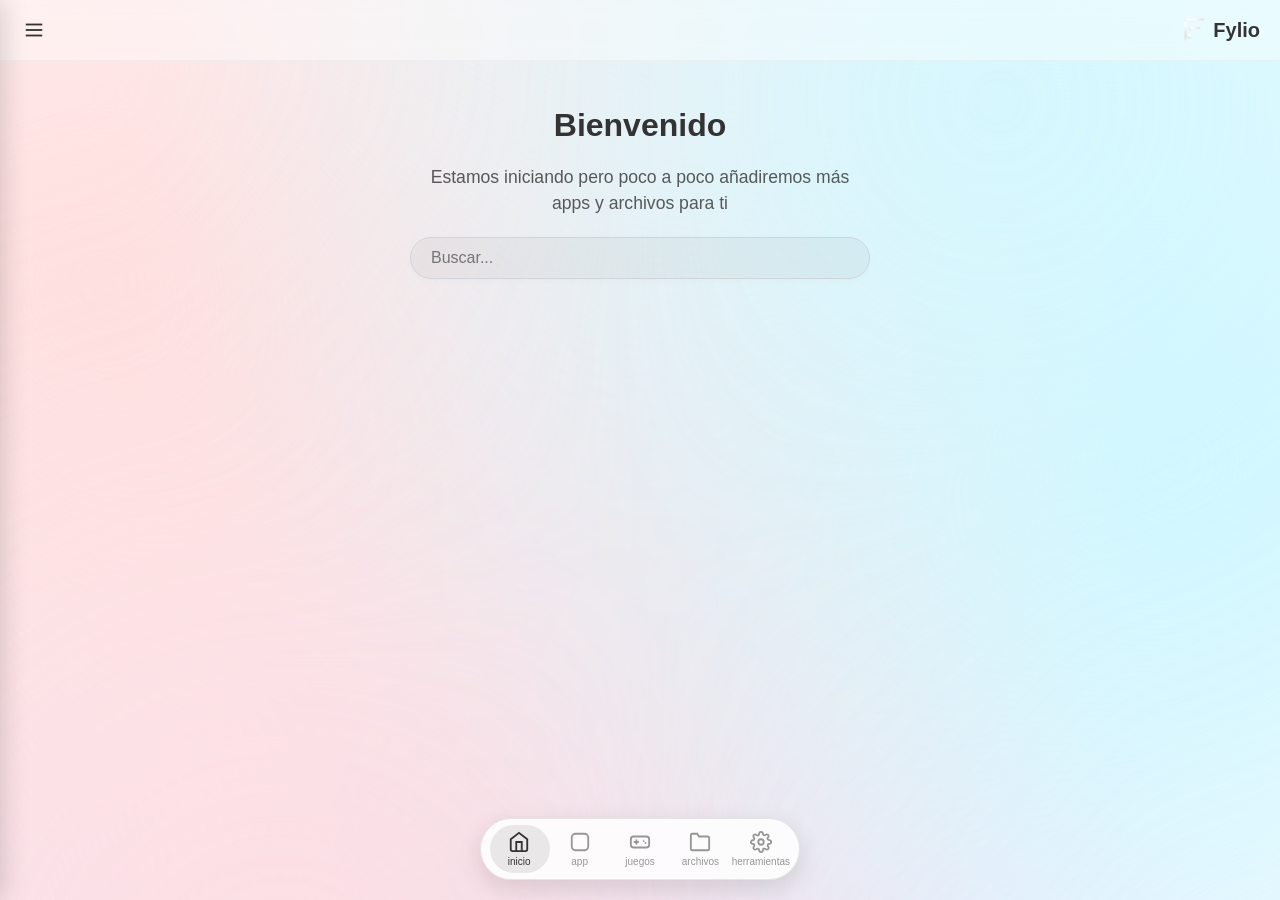
==== index.html @ 5b0f7b59 "Update index.html" ====
<!DOCTYPE html>
<html lang="es">
<head>
    <script defer src="https://cloud.umami.is/script.js" data-website-id="0427147e-a032-4fca-82ee-4af33ca00651"></script>
    <meta charset="UTF-8">
    <meta name="viewport" content="width=device-width, initial-scale=1.0">
    <title>Descarga APK Y Más</title>
    <link class="favicon" rel="icon" href="favicon-claro.png" media="(prefers-color-scheme: light)">
    <link class="favicon" rel="icon" href="favicon-oscuro.png" media="(prefers-color-scheme: dark)">
    <link rel="stylesheet" href="styles.css">
    <meta property="og:title" content="Descarga APK Y Más">
    <meta property="og:description" content="Busca Menos, Encuentra Más">
    <meta property="og:image" content="https://fylio-app.vercel.app/favicon-claro.png">
    <meta property="og:url" content="https://fylio-app.vercel.app/">
    <meta property="og:site_name" content="Fylio descargas">
    <meta name="application-name" content="Fylio descargas">
    <meta property="fb:app_id" content="TU_ID_AQUÍ">
    <meta property="og:type" content="website">
    <style>
        /* Variables globales - Tema Claro por defecto */
        :root {
            --bg-color: #f9f9f9;
            --danger: #dc3545;
            --modal-bg: white;
            --primary: #007bff;
            --success: #28a745;
            --text-color: #333;
            --btn-border: #d1d5db;
            --svg-color: #000000;
            --float-icon-color: #a0a0a0;
            --nav-bg: #ffffff;
            --nav-icon-color: #000000;
            --nav-indicator-bg: rgba(0, 0, 0, 0.08);
            --btn-inset-color: rgba(0, 0, 0, 0.4); /* Borde negro desaturado para tema claro */
        }

        .page-loader {
            position: fixed;
            top: 0;
            left: 0;
            height: 4px;
            background: linear-gradient(90deg, var(--primary), #00d2ff);
            width: 0%;
            z-index: 10000;
            transition: width 0.4s ease, opacity 0.3s ease;
        }

        .animated-background {
            position: fixed;
            top: 0;
            left: 0;
            width: 100%;
            height: 100%;
            z-index: -1;
            background-color: #ffffff;
            overflow: hidden;
            transition: background-color 0.4s ease;
            transform: translateZ(0);
            backface-visibility: hidden;
        }

        .animated-background::before,
        .animated-background::after {
            content: '';
            position: absolute;
            width: 140vmax;
            height: 140vmax;
            top: -20vmax;
            left: -20vmax;
            background: radial-gradient(circle at 20% 30%, #ffdfdf 0%, transparent 55%),
                        radial-gradient(circle at 80% 40%, #d1f7ff 0%, transparent 55%),
                        radial-gradient(circle at 40% 80%, #e0d1ff 0%, transparent 55%);
            filter: blur(40px); 
            transform: translate3d(0,0,0);
            will-change: transform;
            animation: liquid-movement-1 22s infinite alternate ease-in-out;
        }

        .animated-background::after {
            background: radial-gradient(circle at 70% 20%, #d1f7ff 0%, transparent 45%),
                        radial-gradient(circle at 30% 70%, #ffdfdf 0%, transparent 50%);
            animation: liquid-movement-2 17s infinite alternate ease-in-out;
            opacity: 0.8;
        }

        .floating-icons-container {
            position: absolute;
            top: 0;
            left: 0;
            width: 100%;
            height: 100%;
            pointer-events: none;
            z-index: 1;
        }

        .floating-icon {
            position: absolute;
            width: 20px;
            height: 20px;
            color: var(--float-icon-color);
            opacity: 0.35;
            animation: soft-float 16s infinite ease-in-out alternate;
        }

        @keyframes soft-float {
            0% { transform: translate(0, 0) rotate(0deg); }
            50% { transform: translate(20px, -30px) rotate(10deg); }
            100% { transform: translate(-10px, 20px) rotate(-10deg); }
        }

        /* DETECCIÓN AUTOMÁTICA DEL MODO OSCURO */
        @media (prefers-color-scheme: dark) {
            :root {
                --bg-color: #0d0f14;
                --modal-bg: #161920;
                --text-color: #f0f4f8;
                --btn-border: #2d3139;
                --svg-color: #ffffff;
                --primary: #388bfd;
                --float-icon-color: #b0b3b8;
                --nav-bg: #161920;
                --nav-icon-color: #ffffff;
                --nav-indicator-bg: rgba(255, 255, 255, 0.15);
                --btn-inset-color: rgba(255, 255, 255, 0.4); /* Borde blanco desaturado para tema oscuro */
            }
            .animated-background {
                background-color: #0d0f14;
            }
            .animated-background::before {
                background: radial-gradient(circle at 20% 30%, rgba(139, 92, 246, 0.12) 0%, transparent 55%),
                            radial-gradient(circle at 80% 40%, rgba(56, 139, 253, 0.12) 0%, transparent 55%),
                            radial-gradient(circle at 40% 80%, rgba(236, 72, 153, 0.08) 0%, transparent 55%);
                opacity: 1;
            }
            .animated-background::after {
                background: radial-gradient(circle at 70% 20%, rgba(56, 139, 253, 0.12) 0%, transparent 45%),
                            radial-gradient(circle at 30% 70%, rgba(139, 92, 246, 0.08) 0%, transparent 50%);
                opacity: 1;
            }
            header {
                background: rgba(13, 15, 20, 0.5) !important;
                border-bottom: 1px solid rgba(255, 255, 255, 0.08) !important;
            }
        }

        @keyframes liquid-movement-1 {
            0% { transform: translate3d(0, 0, 0) scale(1) rotate(0deg); }
            50% { transform: translate3d(3vw, 4vh, 0) scale(1.05) rotate(45deg); }
            100% { transform: translate3d(-1vw, 2vh, 0) scale(0.95) rotate(90deg); }
        }

        @keyframes liquid-movement-2 {
            0% { transform: translate3d(0, 0, 0) scale(1) rotate(0deg); }
            50% { transform: translate3d(-3vw, -2vh, 0) scale(0.95) rotate(-45deg); }
            100% { transform: translate3d(2vw, 3vh, 0) scale(1.02) rotate(-90deg); }
        }

        * {
            box-sizing: border-box;
            font-family: 'Segoe UI', Roboto, sans-serif;
            margin: 0;
            padding: 0;
            transition: background-color 0.3s, color 0.3s, border-color 0.3s;
            -webkit-tap-highlight-color: transparent;
        }

        body {
            background-color: var(--bg-color);
            color: var(--text-color);
            line-height: 1.5;
            overflow-x: hidden;
        }

        header {
            align-items: center;
            background: rgba(255, 255, 255, 0.4); 
            backdrop-filter: blur(10px);
            -webkit-backdrop-filter: blur(10px);
            border-bottom: 1px solid rgba(229, 231, 235, 0.5);
            display: flex;
            justify-content: space-between;
            padding: 15px 20px;
            position: relative;
            z-index: 10;
        }

        .brand-container {
            align-items: center;
            display: flex;
            gap: 8px;
        }

        .brand-logo {
            height: 24px;
            width: auto;
            display: block;
        }

        .brand-name {
            font-size: 1.25rem;
            font-weight: 600;
        }

        .icon-btn {
            align-items: center;
            background: none;
            border: none;
            border-radius: 50%;
            cursor: pointer;
            display: flex;
            height: 28px;
            justify-content: center;
            transition: background 0.2s;
            width: 28px;
        }

        .icon-btn:hover { background: rgba(128,128,128,0.1); }

        .icon-btn svg {
            fill: none;
            height: 22px;
            stroke: var(--text-color);
            stroke-width: 2;
            width: 22px;
        }

        .search-container-full {
            position: relative;
            display: flex;
            align-items: center;
            background: rgba(128, 128, 128, 0.08);
            border: 1px solid var(--btn-border);
            border-radius: 50px;
            padding: 10px 20px;
            width: 100%;
            margin: 20px 0;
            box-shadow: 0 2px 8px rgba(0,0,0,0.02);
            z-index: 2;
        }

        .search-container-full input {
            width: 100%;
            background: none;
            border: none;
            outline: none;
            color: var(--text-color);
            font-size: 1rem;
        }

        .search-container-full svg {
            width: 20px;
            height: 20px;
            fill: none;
            stroke: var(--text-color);
            stroke-width: 2;
            cursor: pointer;
            opacity: 0;
            transition: opacity 0.2s ease;
            pointer-events: none;
        }

        .search-container-full input:not(:placeholder-shown) + svg {
            opacity: 1;
            pointer-events: auto;
        }

        .recent-searches-container {
            display: none;
            background: rgba(128, 128, 128, 0.08);
            backdrop-filter: blur(10px);
            -webkit-backdrop-filter: blur(10px);
            border: 1px solid var(--btn-border);
            border-radius: 20px;
            padding: 15px;
            margin: -10px 0 20px 0;
            box-shadow: 0 8px 24px rgba(0,0,0,0.08);
            text-align: left;
            position: relative;
            z-index: 1;
            animation: fadeDown 0.3s ease;
        }
        @keyframes fadeDown {
            from { opacity: 0; transform: translateY(-10px); }
            to { opacity: 1; transform: translateY(0); }
        }
        .recent-header {
            display: flex;
            justify-content: space-between;
            align-items: center;
            font-size: 13px;
            font-weight: 600;
            color: var(--float-icon-color);
            margin-bottom: 10px;
            padding: 0 5px;
        }
        .recent-header button {
            background: none;
            border: none;
            color: var(--primary);
            cursor: pointer;
            font-size: 13px;
            font-weight: 600;
        }
        .recent-item {
            padding: 10px 12px;
            cursor: pointer;
            border-radius: 12px;
            font-size: 15px;
            display: flex;
            align-items: center;
            gap: 12px;
            transition: background 0.2s;
            color: var(--text-color);
        }
        .recent-item:hover {
            background: rgba(128, 128, 128, 0.08);
        }
        .recent-item svg {
            width: 18px;
            height: 18px;
            stroke: var(--float-icon-color);
        }

        main {
            margin: 0 auto;
            max-width: 500px;
            padding: 40px 20px 100px;
            text-align: center;
        }

        .intro-text {
            font-size: 1.1rem;
            margin-top: 15px;
            opacity: 0.8;
        }

        .drawer-overlay {
            position: fixed;
            top: 0;
            left: 0;
            width: 100%;
            height: 100%;
            background: rgba(0, 0, 0, 0.4);
            backdrop-filter: blur(2px);
            -webkit-backdrop-filter: blur(2px);
            display: none;
            z-index: 2000;
            opacity: 0;
            transition: opacity 0.3s ease;
        }

        .side-drawer {
            position: fixed;
            top: 0;
            left: -280px;
            width: 280px;
            height: 100%;
            background: var(--modal-bg);
            box-shadow: 4px 0 24px rgba(0, 0, 0, 0.15);
            z-index: 2001;
            display: flex;
            flex-direction: column;
            padding: 24px 16px;
            transition: left 0.35s cubic-bezier(0.25, 1, 0.5, 1);
        }

        .drawer-header {
            display: flex;
            align-items: center;
            justify-content: space-between;
            margin-bottom: 24px;
            padding-bottom: 12px;
            border-bottom: 1px solid rgba(128, 128, 128, 0.15);
        }

        .drawer-title {
            font-size: 1.1rem;
            font-weight: 600;
        }

        .side-btn {
            align-items: center;
            background: transparent;
            border: none;
            border-radius: 12px;
            color: var(--text-color);
            cursor: pointer;
            display: flex;
            font-weight: 500;
            gap: 14px;
            margin-bottom: 8px;
            padding: 12px 16px;
            text-align: left;
            transition: background 0.2s;
            width: 100%;
            font-size: 0.95rem;
        }

        .side-btn:hover { background: rgba(128, 128, 128, 0.08); }

        .side-btn svg {
            fill: none;
            height: 20px;
            stroke: var(--svg-color);
            stroke-width: 2;
            width: 20px;
        }

        .overlay {
            align-items: center;
            backdrop-filter: blur(2px);
            background: rgba(0,0,0,0.5);
            display: none;
            height: 100%;
            justify-content: center;
            left: 0;
            position: fixed;
            top: 0;
            width: 100%;
            z-index: 2000;
        }

        .modal-box {
            background: var(--modal-bg);
            border-radius: 16px;
            box-shadow: 0 8px 32px rgba(0,0,0,0.15);
            padding: 24px;
            width: 320px;
            max-width: 90%;
        }

        .modal-box h3 {
            font-size: 18px;
            font-weight: 600;
            margin-bottom: 16px;
        }

        #search-results {
            display: none;
            margin-top: 32px;
            text-align: center;
        }

        .result-item {
            background: var(--modal-bg);
            border: 1px solid var(--btn-border);
            border-radius: 12px;
            cursor: pointer;
            margin-bottom: 24px;
            padding: 16px;
            position: relative;
            overflow: hidden;
            opacity: 0;
            transform: translateY(15px);
            animation: cardFadeIn 0.4s ease-out forwards;
            transition: transform 0.3s cubic-bezier(0.25, 0.8, 0.25, 1), 
                        box-shadow 0.3s cubic-bezier(0.25, 0.8, 0.25, 1), 
                        border-color 0.3s ease;
        }

        @keyframes cardFadeIn {
            to {
                opacity: 1;
                transform: translateY(0);
            }
        }

        .result-item:hover {
            border-color: var(--primary);
            box-shadow: 0 10px 20px rgba(0,0,0,0.12);
            transform: translateY(-4px) scale(1.01);
        }
        
        .result-item:active {
            transform: translateY(-1px) scale(0.99);
        }

        .card-badge {
            position: absolute;
            top: 10px;
            left: 10px;
            padding: 4px 10px;
            border-radius: 20px;
            font-size: 11px;
            font-weight: bold;
            color: white;
            text-transform: uppercase;
            box-shadow: 0 2px 6px rgba(0,0,0,0.2);
            z-index: 5;
            letter-spacing: 0.5px;
        }
        .badge-nuevo { background-color: var(--success); }
        .badge-actualizado { background-color: #f39c12; }

        .file-info-tags {
            display: flex;
            justify-content: center;
            gap: 8px;
            margin-top: 8px;
            flex-wrap: wrap;
        }

        .info-tag {
            background: rgba(128,128,128,0.1);
            padding: 2px 8px;
            border-radius: 6px;
            font-size: 11px;
            font-weight: 500;
            opacity: 0.75;
        }

        .card-actions {
            display: flex;
            justify-content: flex-end;
            margin-top: 12px;
            border-top: 1px solid rgba(128,128,128,0.08);
            padding-top: 10px;
        }

        .share-card-btn {
            background: transparent;
            border: 1px solid var(--btn-border);
            border-radius: 50px;
            color: var(--text-color);
            cursor: pointer;
            display: flex;
            align-items: center;
            gap: 6px;
            padding: 5px 12px;
            font-size: 12px;
            font-weight: 500;
            transition: all 0.2s ease;
        }

        .share-card-btn:hover {
            background: rgba(128, 128, 128, 0.08);
            border-color: var(--primary);
            color: var(--primary);
        }

        .share-card-btn svg {
            width: 14px;
            height: 14px;
            fill: none;
            stroke: currentColor;
            stroke-width: 2;
        }

        .toast-notification {
            position: fixed;
            bottom: 90px;
            left: 50%;
            transform: translateX(-50%) translateY(20px);
            background: rgba(0, 0, 0, 0.85);
            color: white;
            padding: 10px 20px;
            border-radius: 50px;
            font-size: 13px;
            z-index: 9999;
            opacity: 0;
            pointer-events: none;
            transition: all 0.3s cubic-bezier(0.25, 0.8, 0.25, 1);
        }

        .toast-notification.show {
            opacity: 1;
            transform: translateX(-50%) translateY(0);
        }

        .banner-dynamic {
            align-items: center;
            border-radius: 8px;
            color: white;
            display: flex;
            font-size: 40px;
            font-weight: bold;
            height: 130px;
            justify-content: center;
            margin-bottom: 12px;
            width: 100%;
            background-position: center;
            background-size: cover;
        }

        .result-title {
            font-size: 19px;
            font-weight: 600;
            margin-bottom: 4px;
        }

        /* Pantalla de Carga (Download View) */
        #download-view {
            display: none;
            animation: fadeDown 0.3s ease;
        }

        .loading-image {
            background-position: center;
            background-size: cover;
            border-radius: 12px;
            box-shadow: 0 2px 8px rgba(0,0,0,0.1);
            height: 160px;
            margin: 0 auto 24px;
            max-width: 100%;
            width: 100%;
            align-items: center;
            justify-content: center;
            display: flex;
        }

        .loading-title {
            font-size: 22px;
            font-weight: 600;
            margin-bottom: 24px;
        }

        .circular-loader-container {
            position: relative;
            width: 100px;
            height: 100px;
            margin: 24px auto;
        }

        .circular-loader-container svg {
            transform: rotate(-90deg);
            width: 100px;
            height: 100px;
        }

        .circle-bg {
            fill: none;
            stroke: var(--btn-border);
            stroke-width: 6;
        }

        .circle-progress {
            fill: none;
            stroke: var(--primary);
            stroke-width: 6;
            stroke-linecap: round;
            stroke-dasharray: 276.46;
            stroke-dashoffset: 276.46;
            transition: stroke-dashoffset 1s linear, stroke 0.3s;
        }

        .circular-loader-container.complete .circle-progress {
            stroke: var(--success);
        }

        .circle-content {
            position: absolute;
            top: 50%;
            left: 50%;
            transform: translate(-50%, -50%);
            font-size: 24px;
            font-weight: bold;
            color: var(--text-color);
            display: flex;
            align-items: center;
            justify-content: center;
            width: 100%;
            height: 100%;
        }

        .circle-content svg {
            display: none;
            width: 32px;
            height: 32px;
            stroke: var(--success);
            stroke-width: 2.5;
            fill: none;
            transform: none;
        }

        .circular-loader-container.complete .circle-content svg {
            display: block;
        }
        .circular-loader-container.complete .circle-content span {
            display: none;
        }

        .download-btn {
            align-items: center;
            background: var(--modal-bg);
            border: 1px solid var(--btn-border);
            border-radius: 50px;
            color: var(--text-color);
            cursor: pointer;
            display: flex;
            font-size: 16px;
            font-weight: 500;
            gap: 8px;
            justify-content: center;
            margin: 0 auto;
            max-width: 200px;
            padding: 13px 28px;
            transition: all 0.3s;
            width: 100%;
            position: relative;
        }

        .download-btn.inset-border {
            /* Borde interno blanco o negro semitransparente según tema activo */
            box-shadow: inset 0 0 0 2px var(--btn-inset-color);
        }

        .download-btn:disabled {
            opacity: 0.7;
            cursor: not-allowed;
            pointer-events: none;
        }

        .download-btn.active {
            border-color: var(--primary);
            box-shadow: 0 2px 8px rgba(0, 123, 255, 0.15);
        }

        .lock-icon {
            fill: none;
            height: 18px;
            stroke: currentColor;
            stroke-width: 2;
            width: 18px;
        }

        .bottom-nav-whatsapp {
            position: fixed;
            bottom: 20px;
            left: 50%;
            transform: translateX(-50%);
            width: 85%;
            max-width: 320px; /* Reducido para que la barra sea más corta */
            background: rgba(255, 255, 255, 0.85);
            backdrop-filter: blur(15px);
            -webkit-backdrop-filter: blur(15px);
            border: 1px solid rgba(128, 128, 128, 0.2);
            border-radius: 40px;
            display: flex;
            justify-content: space-around;
            align-items: center;
            padding: 6px 8px;
            z-index: 999;
            box-shadow: 0 8px 24px rgba(0,0,0,0.12);
            touch-action: none; 
        }
        
        @media (prefers-color-scheme: dark) {
            .bottom-nav-whatsapp {
                background: rgba(22, 25, 32, 0.85); 
                border: 1px solid rgba(255, 255, 255, 0.1);
            }
        }

        .nav-indicator {
            position: absolute;
            top: 50%;
            transform: translateY(-50%);
            height: calc(100% - 12px);
            background: var(--nav-indicator-bg);
            border-radius: 30px;
            z-index: 0;
            transition: left 0.4s cubic-bezier(0.25, 1, 0.5, 1), width 0.4s cubic-bezier(0.25, 1, 0.5, 1);
            pointer-events: none;
        }

        .nav-whatsapp-item {
            display: flex;
            flex-direction: column;
            align-items: center;
            background: none;
            border: none;
            color: var(--text-color);
            cursor: pointer;
            font-size: 10px;
            font-weight: 500;
            flex: 1;
            position: relative;
            z-index: 1;
            padding: 6px 0;
            opacity: 0.5;
            transition: opacity 0.3s ease;
        }

        .nav-whatsapp-item[data-active="true"] {
            opacity: 1;
        }

        .nav-whatsapp-item svg {
            width: 22px;
            height: 22px;
            stroke: var(--text-color);
            fill: none;
            stroke-width: 2;
            margin-bottom: 3px;
            transition: stroke 0.3s ease;
        }
    </style>
</head>
<body>

<div id="page-loader" class="page-loader"></div>

<div class="animated-background">
    <div class="floating-icons-container">
        <!-- Contenedor de iconos -->
    </div>
</div>

<header>
    <button class="icon-btn" onclick="toggleDrawer()">
        <svg viewBox="0 0 24 24">
            <line x1="3" y1="12" x2="21" y2="12"></line>
            <line x1="3" y1="6" x2="21" y2="6"></line>
            <line x1="3" y1="18" x2="21" y2="18"></line>
        </svg>
    </button>
    <div class="brand-container">
        <img src="logo.png" alt="" class="brand-logo" onerror="this.style.display='none'">
        <span class="brand-name">Fylio</span>
    </div>
</header>

<main>
    <!-- Vista Principal (Buscador, Resultados, Inicio) -->
    <div id="main-view">
        <div id="welcome-text">
            <h1>Bienvenido</h1>
            <p class="intro-text">Estamos iniciando pero poco a poco añadiremos más apps y archivos para ti</p>
        </div>

        <div class="search-container-full">
            <input type="text" id="search-input" placeholder="Buscar..." onkeypress="handleSearchKey(event)" onfocus="showRecents()" onblur="hideRecentsDelayed()">
            <svg viewBox="0 0 24 24" onclick="performSearch()">
                <circle cx="11" cy="11" r="8"></circle>
                <line x1="21" y1="21" x2="16.65" y2="16.65"></line>
            </svg>
        </div>

        <div id="recent-searches" class="recent-searches-container">
            <div class="recent-header">
                <span>Buscado recientemente</span>
                <button onmousedown="clearRecents()">Borrar</button>
            </div>
            <div id="recent-list"></div>
        </div>

        <div id="search-results"></div>
    </div>

    <!-- Vista de Descarga (Reemplaza la principal al entrar) -->
    <div id="download-view">
        <div id="dl-image" class="loading-image"></div>
        <h3 id="dl-title" class="loading-title"></h3>
        
        <button id="download-btn" class="download-btn">Descargar</button>
        
        <div class="circular-loader-container" id="circular-loader" style="display:none;">
            <svg>
                <circle class="circle-bg" cx="50" cy="50" r="44"></circle>
                <circle class="circle-progress" id="circle-progress" cx="50" cy="50" r="44"></circle>
            </svg>
            <div class="circle-content">
                <span id="countdown-text">10</span>
                <svg viewBox="0 0 24 24">
                    <path d="M20 6L9 17l-5-5"/>
                </svg>
            </div>
        </div>

        <!-- Sección de recomendaciones -->
        <div id="recommendations-container" style="display: none; margin-top: 50px; text-align: left;">
            <h3 style="font-size: 18px; font-weight: 600; margin-bottom: 16px;">Recomendado para ti</h3>
            <div id="recommendations-list"></div>
        </div>
    </div>
</main>

<div id="drawer-overlay" class="drawer-overlay" onclick="closeDrawer()"></div>
<div id="side-drawer" class="side-drawer">
    <div class="drawer-header">
        <span class="drawer-title">Menú</span>
        <button class="icon-btn" onclick="closeDrawer()">
            <svg viewBox="0 0 24 24"><line x1="18" y1="6" x2="6" y2="18"></line><line x1="6" y1="6" x2="18" y2="18"></line></svg>
        </button>
    </div>
    <div id="side-menu-content">
        <button class="side-btn" onclick="location.reload()">
            <svg viewBox="0 0 24 24">
                <path d="M3 12a9 9 0 1 0 9-9 9.75 9.75 0 0 0-6.74 2.74L3 8"></path>
                <path d="M3 3v5h5"></path>
            </svg>
            Restablecer
        </button>
        <button class="side-btn" onclick="mostrarInformacion()">
            <svg viewBox="0 0 24 24" fill="none" stroke="currentColor" stroke-width="2" stroke-linecap="round" stroke-linejoin="round">
                <circle cx="12" cy="12" r="10"></circle>
                <line x1="12" y1="8" x2="12" y2="12"></line>
                <line x1="12" y1="16" x2="12.01" y2="16"></line>
            </svg>
            Información
        </button>
    </div>
</div>

<div id="info-modal" class="overlay" onclick="closeInfo()">
    <div class="modal-box" onclick="event.stopPropagation()">
        <div style="display: flex; justify-content: space-between; align-items: center; margin-bottom: 15px;">
            <h3 style="margin: 0;">Sobre Fylio</h3>
            <button onclick="closeInfo()" style="background: none; border: none; cursor: pointer; font-size: 20px; color: var(--text-color);">✕</button>
        </div>
        <p style="font-size: 0.95rem; line-height: 1.6; opacity: 0.8;">
            Fylio es un proyecto personal creado con el objetivo de facilitar el acceso a aplicaciones y archivos de forma sencilla.
            La idea nació como una iniciativa independiente y continúa en desarrollo.<br><br>
            Poco a poco se irán agregando nuevas aplicaciones, funciones y mejoras para ofrecer una experiencia cada vez mejor.<br><br>
            Gracias por visitar Fylio y apoyar este proyecto.
        </p>
    </div>
</div>

<div id="toast-notification" class="toast-notification"></div>

<div class="bottom-nav-whatsapp">
    <div id="nav-indicator" class="nav-indicator"></div>
    <button class="nav-whatsapp-item" onclick="navigateToSection('home', '')">
        <svg viewBox="0 0 24 24"><path d="M3 9l9-7 9 7v11a2 2 0 0 1-2 2H5a2 2 0 0 1-2-2zM9 22V12h6v10"/></svg>
        <span>inicio</span>
    </button>
    <button class="nav-whatsapp-item" onclick="navigateToSection('category', 'app')">
        <svg viewBox="0 0 24 24"><rect x="3" y="3" width="18" height="18" rx="4" ry="4"/></svg>
        <span>app</span>
    </button>
    <button class="nav-whatsapp-item" onclick="navigateToSection('category', 'juego')">
        <svg viewBox="0 0 24 24"><rect x="2" y="6" width="20" height="12" rx="3"/><path d="M6 12h4M8 10v4M16 11h.01M18 13h.01" stroke-linecap="round"/></svg>
        <span>juegos</span>
    </button>
    <button class="nav-whatsapp-item" onclick="navigateToSection('category', 'archivo')">
        <svg viewBox="0 0 24 24"><path d="M22 19a2 2 0 0 1-2 2H4a2 2 0 0 1-2-2V5a2 2 0 0 1 2-2h5l2 3h9a2 2 0 0 1 2 2z"/></svg>
        <span>archivos</span>
    </button>
    <button class="nav-whatsapp-item" onclick="navigateToSection('category', 'herramienta')">
        <svg viewBox="0 0 24 24"><circle cx="12" cy="12" r="3"></circle><path d="M19.4 15a1.65 1.65 0 0 0 .33 1.82l.06.06a2 2 0 0 1 0 2.83 2 2 0 0 1-2.83 0l-.06-.06a1.65 1.65 0 0 0-1.82-.33 1.65 1.65 0 0 0-1 1.51V21a2 2 0 0 1-2 2 2 2 0 0 1-2-2v-.09A1.65 1.65 0 0 0 9 19.4a1.65 1.65 0 0 0-1.82.33l-.06.06a2 2 0 0 1-2.83 0 2 2 0 0 1 0-2.83l.06-.06a1.65 1.65 0 0 0 .33-1.82 1.65 1.65 0 0 0-1.51-1H3a2 2 0 0 1-2-2 2 2 0 0 1 2-2h.09A1.65 1.65 0 0 0 4.6 9a1.65 1.65 0 0 0-.33-1.82l-.06-.06a2 2 0 0 1 0-2.83 2 2 0 0 1 2.83 0l.06.06a1.65 1.65 0 0 0 1.82.33H9a1.65 1.65 0 0 0 1-1.51V3a2 2 0 0 1 2-2 2 2 0 0 1 2 2v.09a1.65 1.65 0 0 0 1 1.51 1.65 1.65 0 0 0 1.82-.33l.06-.06a2 2 0 0 1 2.83 0 2 2 0 0 1 0 2.83l-.06-.06a1.65 1.65 0 0 0-.33 1.82V9a1.65 1.65 0 0 0 1.51 1H21a2 2 0 0 1 2 2 2 2 0 0 1-2 2h-.09a1.65 1.65 0 0 0-1.51 1z"></path></svg>
        <span>herramientas</span>
    </button>
</div>

<script>
    // Inicialización de historial y Enlaces Profundos (Deep Links)
    window.addEventListener('DOMContentLoaded', () => {
        const pLoader = document.getElementById('page-loader');
        pLoader.style.width = '40%';
        setTimeout(() => { pLoader.style.width = '75%'; }, 150);
        
        setTimeout(() => {
            const btns = document.querySelectorAll('.nav-whatsapp-item');
            if(btns.length > 0) updateNavIndicator(btns[0]);
        }, 100);

        // Trampa base para poder requerir el "doble atrás para salir"
        window.history.replaceState({ view: 'exit_trap' }, '');

        // Revisar si en la URL hay una ID para cargarla directo
        const params = new URLSearchParams(window.location.search);
        const id = params.get('id');
        
        if (id) {
            window.history.pushState({ view: 'download', id: id }, '', '?id=' + id);
            startLoading(id, true);
        } else {
            window.history.pushState({ view: 'home' }, '', window.location.pathname);
        }

        // Script de arrastre de la barra base
        const navContainer = document.querySelector('.bottom-nav-whatsapp');
        const indicator = document.getElementById('nav-indicator');
        let isDraggingIndicator = false;
        let startX = 0;

        if(navContainer && indicator) {
            navContainer.addEventListener('touchstart', (e) => {
                isDraggingIndicator = false;
                startX = e.touches[0].clientX;
            }, { passive: true });

            navContainer.addEventListener('touchmove', (e) => {
                const touchX = e.touches[0].clientX;
                if (Math.abs(touchX - startX) > 8) { 
                    isDraggingIndicator = true;
                    indicator.style.transition = 'none';
                    const navRect = navContainer.getBoundingClientRect();
                    let newLeft = touchX - navRect.left - (indicator.offsetWidth / 2);
                    if (newLeft < 0) newLeft = 0;
                    if (newLeft > navRect.width - indicator.offsetWidth) newLeft = navRect.width - indicator.offsetWidth;
                    indicator.style.left = `${newLeft}px`;
                }
            }, { passive: true });

            navContainer.addEventListener('touchend', () => {
                indicator.style.transition = 'left 0.4s cubic-bezier(0.25, 1, 0.5, 1), width 0.4s cubic-bezier(0.25, 1, 0.5, 1)';
                if (isDraggingIndicator) {
                    const navBtns = Array.from(document.querySelectorAll('.nav-whatsapp-item'));
                    const navRect = navContainer.getBoundingClientRect();
                    const indicatorCenter = parseFloat(indicator.style.left) + (indicator.offsetWidth / 2);
                    let closestBtn = navBtns[0];
                    let minDistance = Infinity;
                    
                    navBtns.forEach(btn => {
                        const btnRect = btn.getBoundingClientRect();
                        const btnCenter = btnRect.left - navRect.left + (btnRect.width / 2);
                        const distance = Math.abs(indicatorCenter - btnCenter);
                        if (distance < minDistance) {
                            minDistance = distance;
                            closestBtn = btn;
                        }
                    });
                    if (closestBtn) closestBtn.click(); 
                }
            });
        }
    });

    window.addEventListener('load', () => {
        const pLoader = document.getElementById('page-loader');
        pLoader.style.width = '100%';
        setTimeout(() => {
            pLoader.style.opacity = '0';
            setTimeout(() => { pLoader.style.display = 'none'; }, 300);
        }, 300);
    });

    window.addEventListener('resize', () => {
        const activeBtn = document.querySelector('.nav-whatsapp-item[data-active="true"]') || document.querySelectorAll('.nav-whatsapp-item')[0];
        updateNavIndicator(activeBtn);
    });

    // Control del botón hacia atrás nativo y función "Doble toque para salir"
    let lastBackPress = 0;
    window.addEventListener('popstate', (event) => {
        closeDrawer();
        closeInfo();
        
        if (window.loadingInterval) clearInterval(window.loadingInterval);

        if (!event.state || event.state.view === 'exit_trap') {
            const now = Date.now();
            if (now - lastBackPress < 1500) {
                // Doble toque registrado -> Dejamos que el navegador salga/cierre la pestaña
                window.history.back(); 
            } else {
                lastBackPress = now;
                showToast('Presiona de nuevo para salir');
                // Empujamos el estado home nuevamente para atraparlo
                window.history.pushState({ view: 'home' }, '', window.location.pathname);
                showMainView();
                executeResetToHome(false);
            }
        } else if (event.state.view === 'download') {
            startLoading(event.state.id, true);
        } else if (event.state.view === 'category') {
            showMainView();
            executeCategoryFilter(event.state.category, false);
        } else if (event.state.view === 'search') {
            showMainView();
            document.getElementById('search-input').value = event.state.term;
            executeSearch(event.state.term, false);
        } else if (event.state.view === 'home') {
            showMainView();
            executeResetToHome(false);
        } else {
            showMainView();
            executeResetToHome(false);
        }
    });

    function showMainView() {
        document.getElementById('main-view').style.display = 'block';
        document.getElementById('download-view').style.display = 'none';
        
        // Volvemos a mostrar la barra de navegación al volver a la vista principal
        const navBar = document.querySelector('.bottom-nav-whatsapp');
        if (navBar) {
            navBar.style.display = 'flex';
        }
    }

    function updateNavIndicator(btn) {
        const indicator = document.getElementById('nav-indicator');
        const nav = document.querySelector('.bottom-nav-whatsapp');
        if(!indicator || !btn || nav.style.display === 'none') return;
        
        document.querySelectorAll('.nav-whatsapp-item').forEach(b => b.removeAttribute('data-active'));
        btn.setAttribute('data-active', 'true');
        
        const navRect = nav.getBoundingClientRect();
        const btnRect = btn.getBoundingClientRect();
        
        indicator.style.width = `${btnRect.width}px`;
        indicator.style.left = `${btnRect.left - navRect.left}px`;
    }

    let recentSearches = JSON.parse(localStorage.getItem('fylio_recents')) || [];

    function saveSearch(term) {
        if(!term) return;
        recentSearches = recentSearches.filter(t => t.toLowerCase() !== term.toLowerCase());
        recentSearches.unshift(term);
        if(recentSearches.length > 5) recentSearches.pop();
        localStorage.setItem('fylio_recents', JSON.stringify(recentSearches));
    }

    function renderRecents() {
        const list = document.getElementById('recent-list');
        const container = document.getElementById('recent-searches');
        if(recentSearches.length === 0) {
            container.style.display = 'none';
            return;
        }
        list.innerHTML = recentSearches.map(term => `
            <div class="recent-item" onmousedown="applyRecentSearch('${term.replace(/'/g, "\\'")}')">
                <svg viewBox="0 0 24 24" fill="none" stroke="currentColor" stroke-width="2">
                    <circle cx="11" cy="11" r="8"></circle>
                    <line x1="21" y1="21" x2="16.65" y2="16.65"></line>
                </svg>
                ${term}
            </div>
        `).join('');
    }

    function showRecents() {
        renderRecents();
        if(recentSearches.length > 0) {
            document.getElementById('recent-searches').style.display = 'block';
        }
    }

    function hideRecentsDelayed() {
        setTimeout(() => {
            document.getElementById('recent-searches').style.display = 'none';
        }, 150);
    }

    function clearRecents() {
        recentSearches = [];
        localStorage.removeItem('fylio_recents');
        document.getElementById('recent-searches').style.display = 'none';
    }

    function applyRecentSearch(term) {
        document.getElementById('search-input').value = term;
        performSearch();
    }

    const APPS_DATA = [
        {
            id: 'whatsapp',
            title: 'WhatsApp Plus VCTM: yesiimods',
            keys: ['whatsapp', 'wasap', 'plus', 'whassap', 'wassap'],
            link: 'https://www.mediafire.com/file/g3ips2objskmg7t/[COM.UNI]Plus_YesiiMods_V5.42F.apk/file',
            isImage: true,
            bgValue: 'linear-gradient(135deg, #FF8512, #FF3E12)',
            bannerText: 'WhatsApp Plus',
            etiqueta: 'actualizado', 
            date: '2026-08-13',
            fileName: '[COM.UNI]Plus_YesiiMods_V5.36.apk',
            version: 'V5.36',
            size: '198 MB',
            category: 'app'
        },
        {
            id: 'capcut pro',
            title: 'CapCut: Pro',
            keys: ['capcut', 'catcup', 'catcut', 'capcup'],
            link: 'https://www.mediafire.com/file/k5ekf8cwmw5x4p1/C%CE%B1%CF%81C%CF%85%C6%9A_18.8.0_U%CA%85%C6%9A%C9%BE%CE%B1_@ABEZOFFICIAL.apk/file?dkey=k5ekf8cwmw5x4p1',
            isImage: false,
            bgValue: '#00d2ff',
            bannerText: 'Capcut premium',
            etiqueta: 'actualizado', 
            date: '2026-08-14',
            fileName: 'CapCut_Premium_v18.1.0.apk',
            version: 'v18.8.0',
            size: '407 MB',
            category: 'app'
        },
        {
            id: 'tiktok mod',
            title: 'tiktok: mod descarga apk universal y apk plugin',
            keys: ['tiktok', 'tiktok mod', 'tiktok plus', 'tiptok', 'tiktop', 'tiptop'],
            link: 'https://apkw.ru/en/download/tik-tok-mod/',
            isImage: true,
            bgValue: 'linear-gradient(135deg, #00CBFF, #FF2200)',
            bannerText: 'tiktok: mod menu',
            etiqueta: '', 
            date: '2026-05-10',
            fileName: 'TikTok_Mod_Universal.apk',
            version: 'v32.5.4',
            size: '710.7 MB',
            category: 'app'
        }, 
        {
            id: 'xupertv',
            title: 'XuperTV: mod',
            keys: ['super tv', 'xuper tv', 'xuper', 'súper tv'],
            link: 'https://www.mediafire.com/file/ewwiflzy9au1fo4/XuperHydra.apk/file',
            isImage: false,
            bgValue: '#006EFF',
            bannerText: 'Xuper tv',
            etiqueta: 'nuevo',
            date: '2026-06-24',
            fileName: 'XuperHydra.apk',
            version: 'v1.0.2',
            size: '34.27 MB',
            category: 'app'
        },
        {
            id: 'minecraft',
            title: 'Minecraft: 1.26.32',
            keys: ['minecraft', 'maincraf', 'maincra'],
            link: 'https://www.mediafire.com/file/5yc0jruiyv7dfy8/Minecraft-1.26.32.apk/file',
            isImage: false,
            bgValue: '#21CE21',
            bannerText: 'Minecraft',
            etiqueta: 'actualizado',
            date: '2026-06-22',
            fileName: 'Minecraft-1-26-32.apk',
            version: '1.26.32',
            size: '769.2 MB',
            category: 'juego'
        },
        {
            id: 'null royale',
            title: 'Clash Royale Unlimited money',
            keys: ['null royale', 'clash royale', 'clash royale gemas infinitas'],
            link: 'https://www.mediafire.com/file/yf66hkokz9umax7/nr_15.535.13_release_ff1c6c29.apk/file',
            isImage: true,
            bgValue: 'linear-gradient(135deg, #009DFF, #00008C)',
            bannerText: 'clash royale: mod',
            etiqueta: 'actualizado',
            date: '2026-06-20',
            fileName: 'nr_15.535.13_release.apk',
            version: 'v15.535.13',
            size: '757.69 MB',
            category: 'juego'
        }, 
        {
            id: 'time cut',
            title: 'time cut: mod',
            keys: ['time', 'cut', 'time cut'],
            link: 'https://www.mediafire.com/file/ewwiflzy9au1fo4/XuperHydra.apk/file',
            isImage: false,
            bgValue: '#BCBCBC',
            bannerText: 'time cut',
            etiqueta: 'nuevo',
            date: '2026-06-30',
            fileName: 'time cut.apk',
            version: 'v2.5.2',
            size: '59.96 MB',
            category: 'app'
        },
        {
            id: 'HBO max',
            title: 'HBOMax: pro',
            keys: ['hbo', 'hbo max', 'max'],
            link: 'https://www.mediafire.com/file/22fxato4dp3q7wd/HBOMax++Mod+By+iking+15+06+2026+re-upload.apk/file',
            isImage: true,
            bgValue: 'linear-gradient(135deg, #000000, #4F4F4F)',
            bannerText: 'HBO Max',
            etiqueta: 'nuevo',
            date: '2026-07-01',
            fileName: 'Hbo max pro.apk',
            version: '',
            size: '76.53 MB',
            category: 'app'
        }, 
        {
            id: 'shadow-fight-2-mod',
            title: 'shadow fight 2 mod',
            keys: ['shadow fight 2', 'shadow', 'ninja'],
            link: 'https://www.mediafire.com/file/cq7bzqjjnvwa1mb/shadow-fight-2-mod_2.45.0-an1.com.apk/file',
            isImage: true,
            bgValue: 'linear-gradient(135deg, #41992B, #6D6D6D)',
            bannerText: 'shadow fight 2',
            etiqueta: 'nuevo',
            date: '2026-07-02',
            fileName: 'shadow-fight-2-mod',
            version: '',
            size: '157.01 MB',
            category: 'juego'
        }, 
        {
            id: 'AZ Screen Recorder',
            title: 'AZ Screen Recorder',
            keys: ['grabadora', 'grabadora de pantalla', 'az screen', 'az screen recorder', 'az'],
            link: 'https://www.mediafire.com/file/7cr0ngjcih3onep/AZ_Screen_Recorder_v6.9.4_%2528Premium%2529.apk/file',
            isImage: false,
            bgValue: '#FF6100',
            bannerText: 'AZ Screen Recorder',
            etiqueta: 'nuevo',
            date: '2026-06-22',
            fileName: 'AZ_Screen_Recorder_v6.9.4',
            version: '6.9.4',
            size: '82.78 MB',
            category: 'herramienta'
        },
    ];

    function calculateCardBadge(etiqueta) {
        if (etiqueta === 'nuevo') return `<span class="card-badge badge-nuevo">Nuevo</span>`;
        if (etiqueta === 'actualizado') return `<span class="card-badge badge-actualizado">Actualizado</span>`;
        return '';
    }

    function showToast(message) {
        const toast = document.getElementById('toast-notification');
        toast.textContent = message;
        toast.classList.add('show');
        setTimeout(() => { toast.classList.remove('show'); }, 2500);
    }

    function shareElement(event, title, id) {
        event.stopPropagation(); 
        const shareUrl = window.location.origin + window.location.pathname + '?id=' + id;
        
        if (navigator.share) {
            navigator.share({
                title: title,
                text: `¡Descarga ${title} rápido en fylio!`,
                url: shareUrl
            }).catch(err => console.log('Error compartiendo:', err));
        } else {
            navigator.clipboard.writeText(shareUrl).then(() => {
                showToast('¡Enlace de la app copiado!');
            });
        }
    }

    function toggleDrawer() {
        const drawer = document.getElementById('side-drawer');
        const overlay = document.getElementById('drawer-overlay');
        overlay.style.display = 'block';
        setTimeout(() => {
            overlay.style.opacity = '1';
            drawer.style.left = '0';
        }, 10);
    }

    function closeDrawer() {
        const drawer = document.getElementById('side-drawer');
        const overlay = document.getElementById('drawer-overlay');
        drawer.style.left = '-280px';
        overlay.style.opacity = '0';
        setTimeout(() => {
            overlay.style.display = 'none';
        }, 300);
    }

    function navigateToSection(type, value) {
        closeDrawer();
        if (type === 'home') {
            window.history.pushState({ view: 'home' }, '', window.location.pathname);
            showMainView();
            executeResetToHome(true);
        } else if (type === 'category') {
            window.history.pushState({ view: 'category', category: value }, '', window.location.pathname);
            showMainView();
            executeCategoryFilter(value, true);
        } else if (type === 'search') {
            window.history.pushState({ view: 'search', term: value }, '', window.location.pathname);
            showMainView();
            executeSearch(value, true);
        }
    }

    function executeResetToHome(scrollUp) {
        const el = document.getElementById('info-modal');
        if (el) el.style.display = 'none';

        document.getElementById('search-results').style.display = 'none';
        document.getElementById('welcome-text').style.display = 'block';
        document.getElementById('search-input').value = ''; 

        if (window.loadingInterval) clearInterval(window.loadingInterval);

        const btns = document.querySelectorAll('.nav-whatsapp-item');
        if(btns.length > 0) {
            setTimeout(() => { updateNavIndicator(btns[0]); }, 10);
        }
        if(scrollUp) window.scrollTo({ top: 0, behavior: 'smooth' });
    }

    function handleSearchKey(event) {
        if (event.key === 'Enter') performSearch();
    }

    function performSearch() {
        const input = document.getElementById('search-input');
        const value = input.value.trim().toLowerCase();
        if (!value) {
            navigateToSection('home', '');
            return;
        }
        saveSearch(input.value.trim());
        navigateToSection('search', value);
    }

    function executeSearch(value, scrollUp) {
        const resultsContainer = document.getElementById('search-results');
        const welcomeText = document.getElementById('welcome-text');

        resultsContainer.innerHTML = ''; 
        resultsContainer.style.display = 'none';
        document.getElementById('search-input').blur(); 

        welcomeText.style.display = 'none'; 
        let found = false;
        let animationIndex = 0;

        APPS_DATA.forEach(app => {
            if (app.keys.some(k => k.toLowerCase().includes(value) || value.includes(k.toLowerCase()))) {
                const styleValue = app.isImage ? `background-image: ${app.bgValue};` : `background-color: ${app.bgValue};`;
                const tagBadge = calculateCardBadge(app.etiqueta);
                
                resultsContainer.innerHTML += `
                    <div class="result-item" onclick="startLoading('${app.id}')" style="animation-delay: ${animationIndex * 0.08}s;">
                        ${tagBadge}
                        <div class="banner-dynamic" style="${styleValue}">
                            ${app.bannerText}
                        </div>
                        <h3 class="result-title">${app.title}</h3>
                        <div class="file-info-tags">
                            <span class="info-tag">Archivo: ${app.fileName}</span>
                            <span class="info-tag">Versión: ${app.version}</span>
                            <span class="info-tag">Tamaño: ${app.size}</span>
                        </div>
                        <div class="card-actions">
                            <button class="share-card-btn" onclick="shareElement(event, '${app.title.replace(/'/g, "\\'")}', '${app.id}')">
                                <svg viewBox="0 0 24 24"><path d="M4 12v8a2 2 0 0 0 2 2h12a2 2 0 0 0 2-2v-8"></path><polyline points="16 6 12 2 8 6"></polyline><line x1="12" y1="2" x2="12" y2="15"></line></svg>
                                Compartir
                            </button>
                        </div>
                    </div>`;
                found = true;
                animationIndex++;
            }
        });
        
        if (found) { 
            resultsContainer.style.display = 'block'; 
        } else {
            welcomeText.style.display = 'block';
            welcomeText.innerHTML = `<h1>Sin resultados</h1><p class="intro-text">No encontramos nada para "${value}". Intenta otra búsqueda.</p>`;
        }
        if(scrollUp) window.scrollTo({ top: 0, behavior: 'smooth' });
    }

    function executeCategoryFilter(cat, scrollUp) {
        const resultsContainer = document.getElementById('search-results');
        const welcomeText = document.getElementById('welcome-text');
        
        resultsContainer.innerHTML = ''; 
        resultsContainer.style.display = 'none';
        document.getElementById('search-input').value = '';

        welcomeText.style.display = 'none'; 
        let found = false;
        let animationIndex = 0;

        APPS_DATA.forEach(item => {
            if (item.category === cat) {
                const styleValue = item.isImage ? `background-image: ${item.bgValue};` : `background-color: ${item.bgValue};`;
                const tagBadge = calculateCardBadge(item.etiqueta);
                
                resultsContainer.innerHTML += `
                    <div class="result-item" onclick="startLoading('${item.id}')" style="animation-delay: ${animationIndex * 0.08}s;">
                        ${tagBadge}
                        <div class="banner-dynamic" style="${styleValue}">
                            ${item.bannerText}
                        </div>
                        <h3 class="result-title">${item.title}</h3>
                        <div class="file-info-tags">
                            <span class="info-tag">Archivo: ${item.fileName}</span>
                            <span class="info-tag">Versión: ${item.version}</span>
                            <span class="info-tag">Tamaño: ${item.size}</span>
                        </div>
                        <div class="card-actions">
                            <button class="share-card-btn" onclick="shareElement(event, '${item.title.replace(/'/g, "\\'")}', '${item.id}')">
                                <svg viewBox="0 0 24 24"><path d="M4 12v8a2 2 0 0 0 2 2h12a2 2 0 0 0 2-2v-8"></path><polyline points="16 6 12 2 8 6"></polyline><line x1="12" y1="2" x2="12" y2="15"></line></svg>
                                Compartir
                            </button>
                        </div>
                    </div>`;
                found = true;
                animationIndex++;
            }
        });

        const btns = document.querySelectorAll('.nav-whatsapp-item');
        const indexMap = { 'app': 1, 'juego': 2, 'archivo': 3, 'herramienta': 4 };
        if(indexMap[cat] !== undefined) {
            setTimeout(() => { updateNavIndicator(btns[indexMap[cat]]); }, 10);
        }

        if (found) {
            resultsContainer.style.display = 'block';
        } else {
            resultsContainer.style.display = 'block';
            resultsContainer.innerHTML = `<h1>Sin contenido</h1><p class="intro-text">Por el momento no hay elementos cargados en esta sección.</p>`;
        }
        if(scrollUp) window.scrollTo({ top: 0, behavior: 'smooth' });
    }

    function renderRecommendations(category, currentId) {
        const container = document.getElementById('recommendations-list');
        container.innerHTML = '';
        
        // Filtra por la misma categoría pero excluye la que se está viendo
        const recommendations = APPS_DATA.filter(item => item.category === category && item.id !== currentId);
        
        if (recommendations.length > 0) {
            document.getElementById('recommendations-container').style.display = 'block';
            // Toma hasta 3 recomendaciones
            recommendations.slice(0, 3).forEach((item, index) => {
                const styleValue = item.isImage ? `background-image: ${item.bgValue};` : `background-color: ${item.bgValue};`;
                const tagBadge = calculateCardBadge(item.etiqueta);
                
                container.innerHTML += `
                <div class="result-item" onclick="startLoading('${item.id}')" style="animation-delay: ${index * 0.08}s; margin-bottom: 16px;">
                    ${tagBadge}
                    <div class="banner-dynamic" style="${styleValue}">
                        ${item.bannerText}
                    </div>
                    <h3 class="result-title">${item.title}</h3>
                </div>`;
            });
        } else {
            document.getElementById('recommendations-container').style.display = 'none';
        }
    }

    function startLoading(id, isHistoryPop = false) {
        if (!isHistoryPop) {
            window.history.pushState({ view: 'download', id: id }, '', '?id=' + id);
        }

        // Alternar Vistas
        document.getElementById('main-view').style.display = 'none';
        document.getElementById('download-view').style.display = 'block';
        window.scrollTo(0, 0);

        // Ocultar barra de navegación inferior al entrar a la vista de descarga
        const navBar = document.querySelector('.bottom-nav-whatsapp');
        if (navBar) {
            navBar.style.display = 'none';
        }

        const img = document.getElementById('dl-image'), 
              title = document.getElementById('dl-title'), 
              btn = document.getElementById('download-btn'),
              loaderContainer = document.getElementById('circular-loader'),
              circleProgress = document.getElementById('circle-progress'),
              countdownText = document.getElementById('countdown-text');
        
        const item = APPS_DATA.find(a => a.id === id);
        if(!item) return;

        img.innerHTML = `<div style="color:white; font-size:40px; font-weight:bold; text-align:center;">${item.bannerText}</div>`;
        if (item.isImage) {
            img.style.backgroundImage = item.bgValue;
            img.style.backgroundColor = 'transparent';
        } else {
            img.style.backgroundImage = 'none';
            img.style.backgroundColor = item.bgValue;
        }

        title.textContent = item.title;
        btn.dataset.link = item.link;

        // Reset estado inicial de descarga
        loaderContainer.style.display = 'none';
        btn.classList.add('active'); 
        btn.classList.remove('inset-border');
        btn.disabled = false; 
        btn.innerHTML = `Descargar`;
        
        const totalProgress = 276.46; 
        circleProgress.style.strokeDashoffset = totalProgress; 
        loaderContainer.classList.remove('complete');
        
        if (window.loadingInterval) clearInterval(window.loadingInterval);

        // Renderizar recomendaciones antes de iniciar todo
        renderRecommendations(item.category, item.id);

        btn.onclick = () => {
            // Efecto visual: borde interior blanco/negro según tema
            btn.classList.add('inset-border');

            // Comenzar cuenta regresiva
            btn.disabled = true;
            btn.innerHTML = 'Preparando enlace...';
            loaderContainer.style.display = 'block';

            let timeLeft = 10;
            countdownText.textContent = timeLeft;

            window.loadingInterval = setInterval(() => {
                timeLeft--;
                const offset = totalProgress - ((10 - timeLeft) / 10) * totalProgress;
                circleProgress.style.strokeDashoffset = offset;
                
                if (timeLeft >= 0) {
                    countdownText.textContent = timeLeft;
                }

                if (timeLeft <= 0) {
                    clearInterval(window.loadingInterval); 
                    loaderContainer.classList.add('complete'); 
                    
                    btn.classList.remove('inset-border');
                    btn.innerHTML = `Obtener Archivo`;
                    btn.disabled = false; 
                    btn.onclick = () => window.location.href = btn.dataset.link;
                }
            }, 1000);
        };
    }

    function mostrarInformacion() {
        closeDrawer();
        window.history.pushState({ view: 'info' }, '', window.location.pathname);
        document.getElementById('info-modal').style.display = 'flex';
    }

    function closeInfo() {
        document.getElementById('info-modal').style.display = 'none';
    }
</script>

</body>
</html>
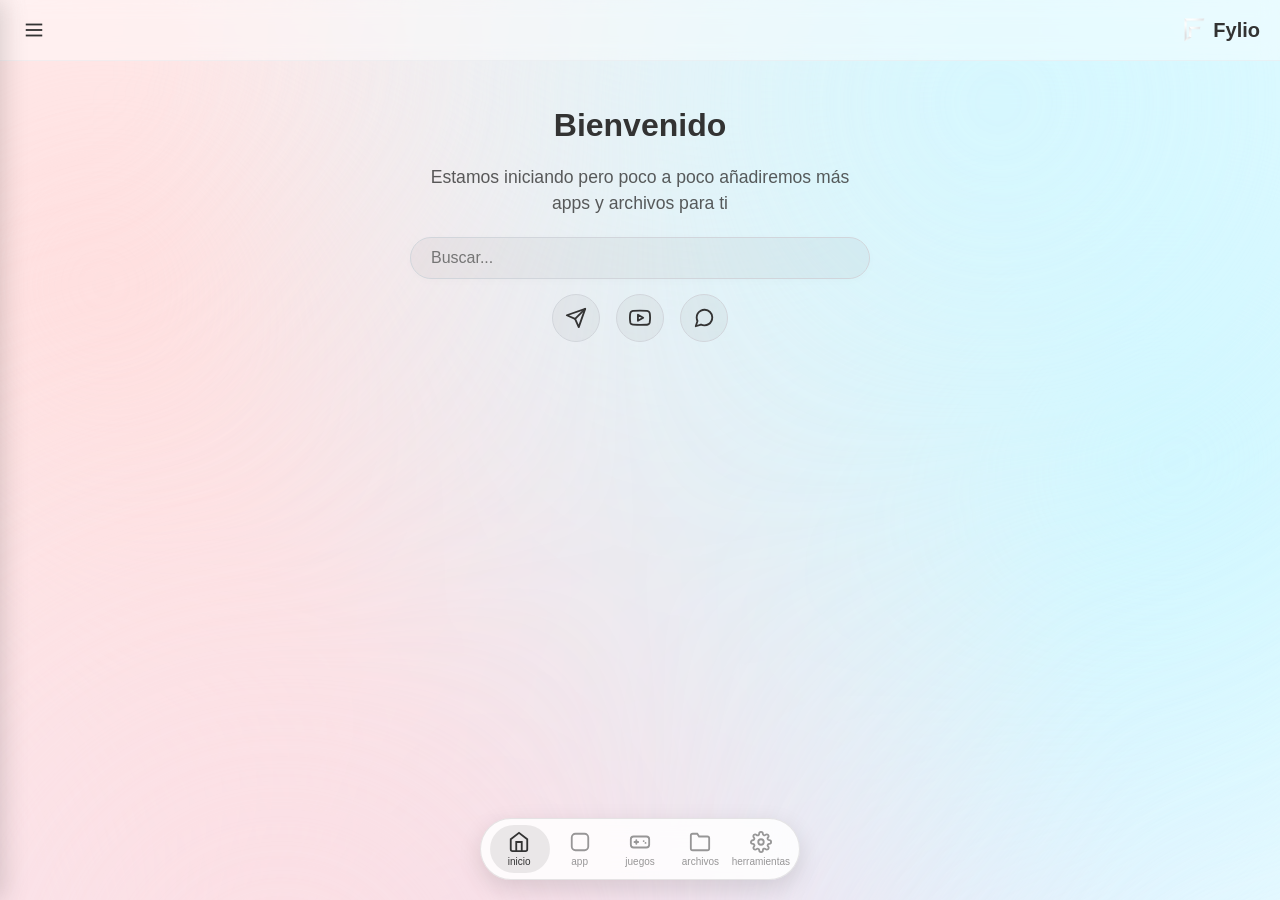
==== commit 0d51f892: "Update index.html" ====
--- a/index.html
+++ b/index.html
@@ -4,6 +4,7 @@
     <script defer src="https://cloud.umami.is/script.js" data-website-id="0427147e-a032-4fca-82ee-4af33ca00651"></script>
     <meta charset="UTF-8">
     <meta name="viewport" content="width=device-width, initial-scale=1.0">
+    <meta name="color-scheme" content="light dark">
     <title>Descarga APK Y Más</title>
     <link class="favicon" rel="icon" href="favicon-claro.png" media="(prefers-color-scheme: light)">
     <link class="favicon" rel="icon" href="favicon-oscuro.png" media="(prefers-color-scheme: dark)">
@@ -19,6 +20,7 @@
     <style>
         /* Variables globales - Tema Claro por defecto */
         :root {
+            color-scheme: light dark;
             --bg-color: #f9f9f9;
             --danger: #dc3545;
             --modal-bg: white;
@@ -31,7 +33,7 @@
             --nav-bg: #ffffff;
             --nav-icon-color: #000000;
             --nav-indicator-bg: rgba(0, 0, 0, 0.08);
-            --btn-inset-color: rgba(0, 0, 0, 0.4); /* Borde negro desaturado para tema claro */
+            --btn-inset-color: rgba(0, 0, 0, 0.4);
         }
 
         .page-loader {
@@ -121,7 +123,7 @@
                 --nav-bg: #161920;
                 --nav-icon-color: #ffffff;
                 --nav-indicator-bg: rgba(255, 255, 255, 0.15);
-                --btn-inset-color: rgba(255, 255, 255, 0.4); /* Borde blanco desaturado para tema oscuro */
+                --btn-inset-color: rgba(255, 255, 255, 0.4);
             }
             .animated-background {
                 background-color: #0d0f14;
@@ -263,6 +265,45 @@
             opacity: 1;
             pointer-events: auto;
         }
+        
+        /* BOTONES SOCIALES */
+        .social-buttons-container {
+            display: flex;
+            justify-content: center;
+            gap: 16px;
+            margin-bottom: 20px;
+            margin-top: -5px;
+            transition: opacity 0.3s ease, transform 0.3s ease;
+        }
+        .social-buttons-container.hidden {
+            opacity: 0;
+            transform: scale(0.95) translateY(-10px);
+            pointer-events: none;
+        }
+        .social-btn {
+            display: flex;
+            align-items: center;
+            justify-content: center;
+            width: 48px;
+            height: 48px;
+            border-radius: 50%;
+            background: rgba(128, 128, 128, 0.08);
+            border: 1px solid var(--btn-border);
+            color: var(--text-color);
+            transition: transform 0.2s cubic-bezier(0.25, 0.8, 0.25, 1), background 0.2s, border-color 0.2s;
+        }
+        .social-btn:hover {
+            background: rgba(128, 128, 128, 0.15);
+            border-color: var(--primary);
+            transform: translateY(-3px) scale(1.05);
+        }
+        .social-btn svg {
+            width: 22px;
+            height: 22px;
+        }
+        .telegram-btn:hover { color: #0088cc; border-color: #0088cc; }
+        .youtube-btn:hover { color: #ff0000; border-color: #ff0000; }
+        .whatsapp-btn:hover { color: #25d366; border-color: #25d366; }
 
         .recent-searches-container {
             display: none;
@@ -570,7 +611,7 @@
         .banner-dynamic {
             align-items: center;
             border-radius: 8px;
-            color: white;
+            color: #ffffff !important; /* Forzar el texto a blanco siempre */
             display: flex;
             font-size: 40px;
             font-weight: bold;
@@ -580,6 +621,10 @@
             width: 100%;
             background-position: center;
             background-size: cover;
+            /* Propiedades para obligar a Samsung Internet a respetar el color original */
+            -webkit-print-color-adjust: exact;
+            print-color-adjust: exact;
+            isolation: isolate; 
         }
 
         .result-title {
@@ -606,6 +651,10 @@
             align-items: center;
             justify-content: center;
             display: flex;
+            color: #ffffff !important;
+            -webkit-print-color-adjust: exact;
+            print-color-adjust: exact;
+            isolation: isolate;
         }
 
         .loading-title {
@@ -694,13 +743,28 @@
             margin: 0 auto;
             max-width: 200px;
             padding: 13px 28px;
-            transition: all 0.3s;
             width: 100%;
             position: relative;
+            /* Nuevas transiciones para la animación del botón */
+            transition: transform 0.15s cubic-bezier(0.4, 0, 0.2, 1), background-color 0.3s, box-shadow 0.3s, border-color 0.3s;
+            -webkit-tap-highlight-color: transparent;
+        }
+
+        .download-btn:active:not(:disabled) {
+            transform: scale(0.92);
+        }
+
+        .download-btn.animating {
+            animation: pulseClick 0.4s ease-out;
+        }
+
+        @keyframes pulseClick {
+            0% { box-shadow: 0 0 0 0 rgba(0, 123, 255, 0.4); }
+            70% { box-shadow: 0 0 0 12px rgba(0, 123, 255, 0); }
+            100% { box-shadow: 0 0 0 0 rgba(0, 123, 255, 0); }
         }
 
         .download-btn.inset-border {
-            /* Borde interno blanco o negro semitransparente según tema activo */
             box-shadow: inset 0 0 0 2px var(--btn-inset-color);
         }
 
@@ -729,7 +793,7 @@
             left: 50%;
             transform: translateX(-50%);
             width: 85%;
-            max-width: 320px; /* Reducido para que la barra sea más corta */
+            max-width: 320px;
             background: rgba(255, 255, 255, 0.85);
             backdrop-filter: blur(15px);
             -webkit-backdrop-filter: blur(15px);
@@ -829,11 +893,24 @@
         </div>
 
         <div class="search-container-full">
-            <input type="text" id="search-input" placeholder="Buscar..." onkeypress="handleSearchKey(event)" onfocus="showRecents()" onblur="hideRecentsDelayed()">
+            <input type="text" id="search-input" placeholder="Buscar..." onkeypress="handleSearchKey(event)" onfocus="handleSearchFocus()" onblur="handleSearchBlur()">
             <svg viewBox="0 0 24 24" onclick="performSearch()">
                 <circle cx="11" cy="11" r="8"></circle>
                 <line x1="21" y1="21" x2="16.65" y2="16.65"></line>
             </svg>
+        </div>
+
+        <!-- Redes sociales añadidas -->
+        <div id="social-buttons" class="social-buttons-container">
+            <a href="https://t.me/fylio_app" target="_blank" class="social-btn telegram-btn" aria-label="Telegram">
+                <svg viewBox="0 0 24 24" fill="none" stroke="currentColor" stroke-width="2" stroke-linecap="round" stroke-linejoin="round"><line x1="22" y1="2" x2="11" y2="13"></line><polygon points="22 2 15 22 11 13 2 9 22 2"></polygon></svg>
+            </a>
+            <a href="https://youtube.com/@fylio_app?si=6pAXXaFEJYMspR89" target="_blank" class="social-btn youtube-btn" aria-label="YouTube">
+                <svg viewBox="0 0 24 24" fill="none" stroke="currentColor" stroke-width="2" stroke-linecap="round" stroke-linejoin="round"><path d="M22.54 6.42a2.78 2.78 0 0 0-1.94-2C18.88 4 12 4 12 4s-6.88 0-8.6.46a2.78 2.78 0 0 0-1.94 2A29 29 0 0 0 1 11.75a29 29 0 0 0 .46 5.33 2.78 2.78 0 0 0 1.94 2c1.72.46 8.6.46 8.6.46s6.88 0 8.6-.46a2.78 2.78 0 0 0 1.94-2 29 29 0 0 0 .46-5.33 29 29 0 0 0-.46-5.33z"></path><polygon points="9.75 15.02 15.5 11.75 9.75 8.48 9.75 15.02"></polygon></svg>
+            </a>
+            <a href="https://whatsapp.com/channel/0029VbCmHdH3bbV2XBOSlT2h" target="_blank" class="social-btn whatsapp-btn" aria-label="WhatsApp">
+                <svg viewBox="0 0 24 24" fill="none" stroke="currentColor" stroke-width="2" stroke-linecap="round" stroke-linejoin="round"><path d="M21 11.5a8.38 8.38 0 0 1-.9 3.8 8.5 8.5 0 0 1-7.6 4.7 8.38 8.38 0 0 1-3.8-.9L3 21l1.9-5.7a8.38 8.38 0 0 1-.9-3.8 8.5 8.5 0 0 1 4.7-7.6 8.38 8.38 0 0 1 3.8-.9h.5a8.48 8.48 0 0 1 8 8v.5z"></path></svg>
+            </a>
         </div>
 
         <div id="recent-searches" class="recent-searches-container">
@@ -860,7 +937,7 @@
                 <circle class="circle-progress" id="circle-progress" cx="50" cy="50" r="44"></circle>
             </svg>
             <div class="circle-content">
-                <span id="countdown-text">10</span>
+                <span id="countdown-text">5</span>
                 <svg viewBox="0 0 24 24">
                     <path d="M20 6L9 17l-5-5"/>
                 </svg>
@@ -955,18 +1032,25 @@
             if(btns.length > 0) updateNavIndicator(btns[0]);
         }, 100);
 
-        // Trampa base para poder requerir el "doble atrás para salir"
-        window.history.replaceState({ view: 'exit_trap' }, '');
-
-        // Revisar si en la URL hay una ID para cargarla directo
         const params = new URLSearchParams(window.location.search);
         const id = params.get('id');
         
-        if (id) {
-            window.history.pushState({ view: 'download', id: id }, '', '?id=' + id);
-            startLoading(id, true);
+        // Manejo robusto del historial para no sacar al usuario de la web al retroceder
+        if (!window.history.state || !window.history.state.view) {
+            window.history.replaceState({ view: 'exit_trap' }, '');
+            if (id) {
+                // Aseguramos de tener siempre un estado 'home' en la base del historial
+                window.history.pushState({ view: 'home' }, '', window.location.pathname);
+                window.history.pushState({ view: 'download', id: id }, '', '?id=' + id);
+                startLoading(id, true);
+            } else {
+                window.history.pushState({ view: 'home' }, '', window.location.pathname);
+            }
         } else {
-            window.history.pushState({ view: 'home' }, '', window.location.pathname);
+            // Si ya hay un estado en historial activo (por ejemplo, recarga)
+            if (id) {
+                startLoading(id, true);
+            }
         }
 
         // Script de arrastre de la barra base
@@ -1042,13 +1126,12 @@
 
         if (!event.state || event.state.view === 'exit_trap') {
             const now = Date.now();
-            if (now - lastBackPress < 1500) {
-                // Doble toque registrado -> Dejamos que el navegador salga/cierre la pestaña
-                window.history.back(); 
+            if (now - lastBackPress < 2000) { // Ampliado el tiempo a 2 segundos
+                window.history.go(-1); 
             } else {
                 lastBackPress = now;
                 showToast('Presiona de nuevo para salir');
-                // Empujamos el estado home nuevamente para atraparlo
+                // Al presionar solo una vez, volvemos a poner 'home' para evitar que se cierre
                 window.history.pushState({ view: 'home' }, '', window.location.pathname);
                 showMainView();
                 executeResetToHome(false);
@@ -1075,7 +1158,6 @@
         document.getElementById('main-view').style.display = 'block';
         document.getElementById('download-view').style.display = 'none';
         
-        // Volvemos a mostrar la barra de navegación al volver a la vista principal
         const navBar = document.querySelector('.bottom-nav-whatsapp');
         if (navBar) {
             navBar.style.display = 'flex';
@@ -1125,6 +1207,25 @@
         `).join('');
     }
 
+    // Funciones actualizadas para manejar el focus/blur de la barra de búsqueda y ocultar los botones sociales
+    function handleSearchFocus() {
+        showRecents();
+        const socialBtns = document.getElementById('social-buttons');
+        if (socialBtns) socialBtns.classList.add('hidden');
+    }
+
+    function handleSearchBlur() {
+        hideRecentsDelayed();
+        setTimeout(() => {
+            const input = document.getElementById('search-input');
+            const socialBtns = document.getElementById('social-buttons');
+            // Solo muestra los botones de nuevo si el input está vacío y estamos en la vista 'home'
+            if (input && input.value.trim() === '' && window.history.state && window.history.state.view === 'home') {
+                if (socialBtns) socialBtns.classList.remove('hidden');
+            }
+        }, 150);
+    }
+
     function showRecents() {
         renderRecents();
         if(recentSearches.length > 0) {
@@ -1151,7 +1252,7 @@
 
     const APPS_DATA = [
         {
-            id: 'whatsapp',
+            id: 'whatsapp_vctm',
             title: 'WhatsApp Plus VCTM: yesiimods',
             keys: ['whatsapp', 'wasap', 'plus', 'whassap', 'wassap'],
             link: 'https://www.mediafire.com/file/g3ips2objskmg7t/[COM.UNI]Plus_YesiiMods_V5.42F.apk/file',
@@ -1169,7 +1270,7 @@
             id: 'capcut pro',
             title: 'CapCut: Pro',
             keys: ['capcut', 'catcup', 'catcut', 'capcup'],
-            link: 'https://www.mediafire.com/file/k5ekf8cwmw5x4p1/C%CE%B1%CF%81C%CF%85%C6%9A_18.8.0_U%CA%85%C6%9A%C9%BE%CE%B1_@ABEZOFFICIAL.apk/file?dkey=k5ekf8cwmw5x4p1',
+            link: 'https://www.mediafire.com/file/2en4lvwju4gx8y3/CapCUT+22.0.0+Ultra+Pro+[LifeTIMe].apk/file',
             isImage: false,
             bgValue: '#00d2ff',
             bannerText: 'Capcut premium',
@@ -1178,7 +1279,7 @@
             fileName: 'CapCut_Premium_v18.1.0.apk',
             version: 'v18.8.0',
             size: '407 MB',
-            category: 'app'
+            category: 'herramienta'
         },
         {
             id: 'tiktok mod',
@@ -1214,7 +1315,7 @@
             id: 'minecraft',
             title: 'Minecraft: 1.26.32',
             keys: ['minecraft', 'maincraf', 'maincra'],
-            link: 'https://www.mediafire.com/file/5yc0jruiyv7dfy8/Minecraft-1.26.32.apk/file',
+            link: 'https://www.mediafire.com/file/haesikz36ukems7/Minecraft.apk/file',
             isImage: false,
             bgValue: '#21CE21',
             bannerText: 'Minecraft',
@@ -1253,7 +1354,7 @@
             fileName: 'time cut.apk',
             version: 'v2.5.2',
             size: '59.96 MB',
-            category: 'app'
+            category: 'herramienta'
         },
         {
             id: 'HBO max',
@@ -1300,6 +1401,21 @@
             size: '82.78 MB',
             category: 'herramienta'
         },
+        {
+            id: 'wink',
+            title: 'wink premium',
+            keys: ['wink', 'editor'],
+            link: 'https://www.mediafire.com/file/foydamxqdbqk5a8/Wink+v2.22.5+(Premium).apk/file',
+            isImage: false,
+            bgValue: '#4E4E4E',
+            bannerText: 'wink',
+            etiqueta: 'nuevo',
+            date: '2026-08-28',
+            fileName: 'wink',
+            version: '2.22.5',
+            size: '150.12 MB',
+            category: 'herramienta'
+        },
     ];
 
     function calculateCardBadge(etiqueta) {
@@ -1354,6 +1470,12 @@
 
     function navigateToSection(type, value) {
         closeDrawer();
+        
+        // Evitamos que se empujen estados idénticos al historial
+        if (window.history.state && window.history.state.view === type && window.history.state.category === value) {
+            return;
+        }
+
         if (type === 'home') {
             window.history.pushState({ view: 'home' }, '', window.location.pathname);
             showMainView();
@@ -1377,6 +1499,13 @@
         document.getElementById('welcome-text').style.display = 'block';
         document.getElementById('search-input').value = ''; 
 
+        // Mostrar de nuevo los botones sociales si estábamos en otra vista
+        const socialBtns = document.getElementById('social-buttons');
+        if (socialBtns) {
+            socialBtns.style.display = 'flex';
+            setTimeout(() => socialBtns.classList.remove('hidden'), 10);
+        }
+
         if (window.loadingInterval) clearInterval(window.loadingInterval);
 
         const btns = document.querySelectorAll('.nav-whatsapp-item');
@@ -1404,6 +1533,10 @@
     function executeSearch(value, scrollUp) {
         const resultsContainer = document.getElementById('search-results');
         const welcomeText = document.getElementById('welcome-text');
+
+        // Ocultar botones sociales al buscar
+        const socialBtns = document.getElementById('social-buttons');
+        if (socialBtns) socialBtns.style.display = 'none';
 
         resultsContainer.innerHTML = ''; 
         resultsContainer.style.display = 'none';
@@ -1455,6 +1588,10 @@
         const resultsContainer = document.getElementById('search-results');
         const welcomeText = document.getElementById('welcome-text');
         
+        // Ocultar botones sociales en categorías
+        const socialBtns = document.getElementById('social-buttons');
+        if (socialBtns) socialBtns.style.display = 'none';
+
         resultsContainer.innerHTML = ''; 
         resultsContainer.style.display = 'none';
         document.getElementById('search-input').value = '';
@@ -1590,7 +1727,11 @@
         renderRecommendations(item.category, item.id);
 
         btn.onclick = () => {
-            // Efecto visual: borde interior blanco/negro según tema
+            // Activa la animación del botón
+            btn.classList.add('animating');
+            setTimeout(() => btn.classList.remove('animating'), 400);
+
+            // Efecto visual: borde interno
             btn.classList.add('inset-border');
 
             // Comenzar cuenta regresiva
@@ -1598,12 +1739,12 @@
             btn.innerHTML = 'Preparando enlace...';
             loaderContainer.style.display = 'block';
 
-            let timeLeft = 10;
+            let timeLeft = 5; // Modificado a 5 segundos
             countdownText.textContent = timeLeft;
 
             window.loadingInterval = setInterval(() => {
                 timeLeft--;
-                const offset = totalProgress - ((10 - timeLeft) / 10) * totalProgress;
+                const offset = totalProgress - ((5 - timeLeft) / 5) * totalProgress; // Modificado a 5
                 circleProgress.style.strokeDashoffset = offset;
                 
                 if (timeLeft >= 0) {
